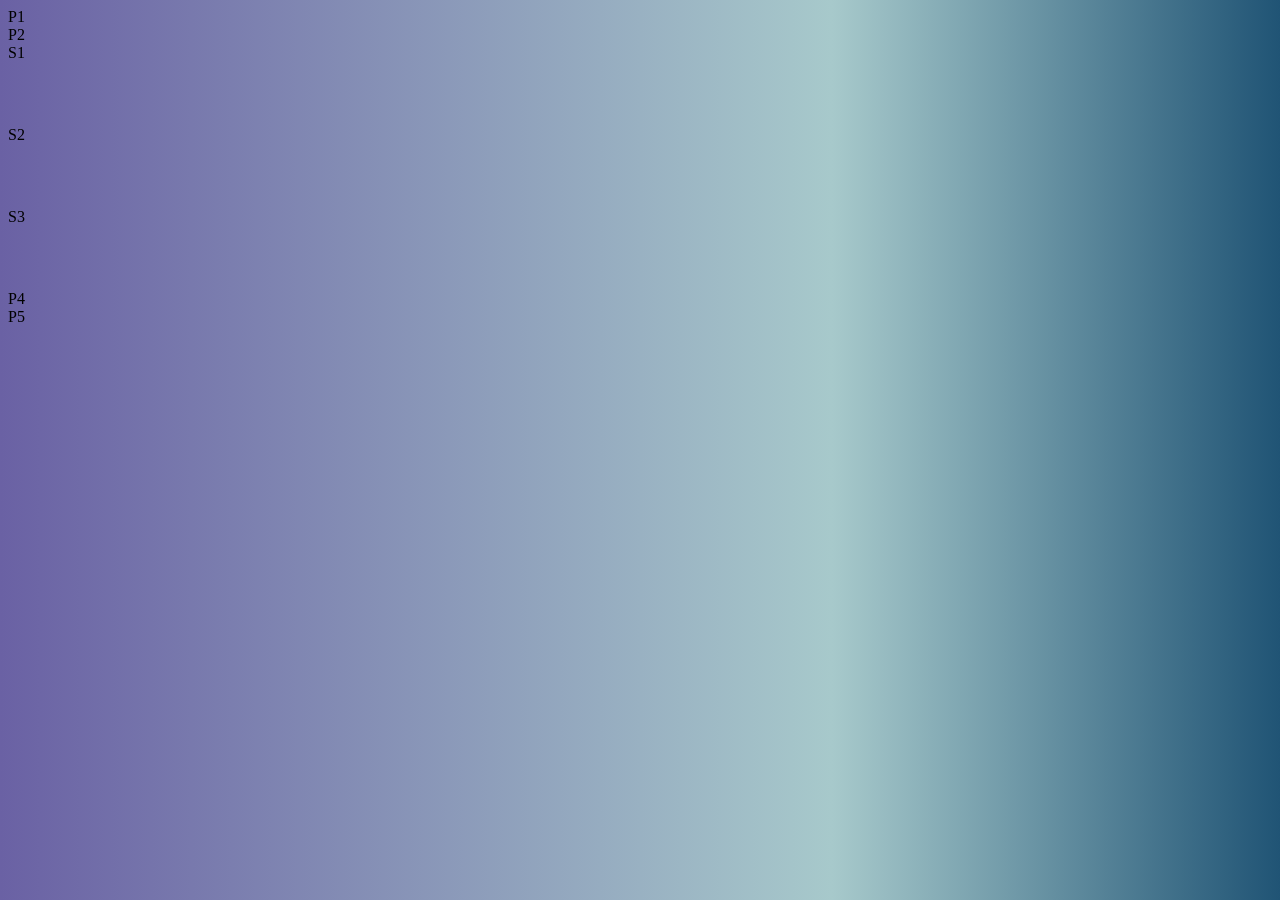
==== vjezba03Zadaca/index.html @ ac4ddae1 "Initial commit" ====
<!DOCTYPE html>
<html lang="en">
<head>
    <meta charset="UTF-8">
    <meta name="viewport" content="width=device-width, initial-scale=1.0">
    <link rel="stylesheet" href="style.css">
    <title>Layout p elementi</title>
</head>
<body>

    <header class="p1">P1</header>

    <aside class="p2">P2</aside>

    <article class="p3">

        <section class="s1">S1</section>

        <section class="s2">S2</section>

        <section class="s3">S3</section>

    </article>

    <aside class="p4">P4</aside>

    <footer class="p5">P5</footer>

</body>
</html>
---- vjezba03Zadaca/style.css ----
body{
    background: #6A61A4;
background: -moz-linear-gradient(left, #6A61A4 0%, #A7C9CB 65%, #205475 100%);
background: -webkit-linear-gradient(left, #6A61A4 0%, #A7C9CB 65%, #205475 100%);
background: linear-gradient(to right, #6A61A4 0%, #A7C9CB 65%, #205475 100%);
}

section{
    display: grid;
    grid-template-areas: 
    ". a a b "   /*tocka je nista tj prazno) */
    "c d d b " /*a u area nije a u klasi*/
    "e e e b ";
    row-gap: 2rem; /*prored*/
    column-gap: 2rem; /*prored*/ /*repeat vertical*/


}
.a{grid-area: a;}  /*naredba koje slovo ide u koje mjesto*/
.b{grid-area: b;}
.c{grid-area: c;}
.d{grid-area: d;}
.e{grid-area: e;}

div{
    background-color: #c2b5a4;
    border-radius: 2rem;
    font-size: 4rem;
    padding: 2rem;
    border: 4px double  rgb(31, 25, 10); /*okvir oko kolumne*/ 

}  /*flexbox ,floatanje,react,*/
a{color: bisque;
font-family: 'Courier New', Courier, monospace;
}
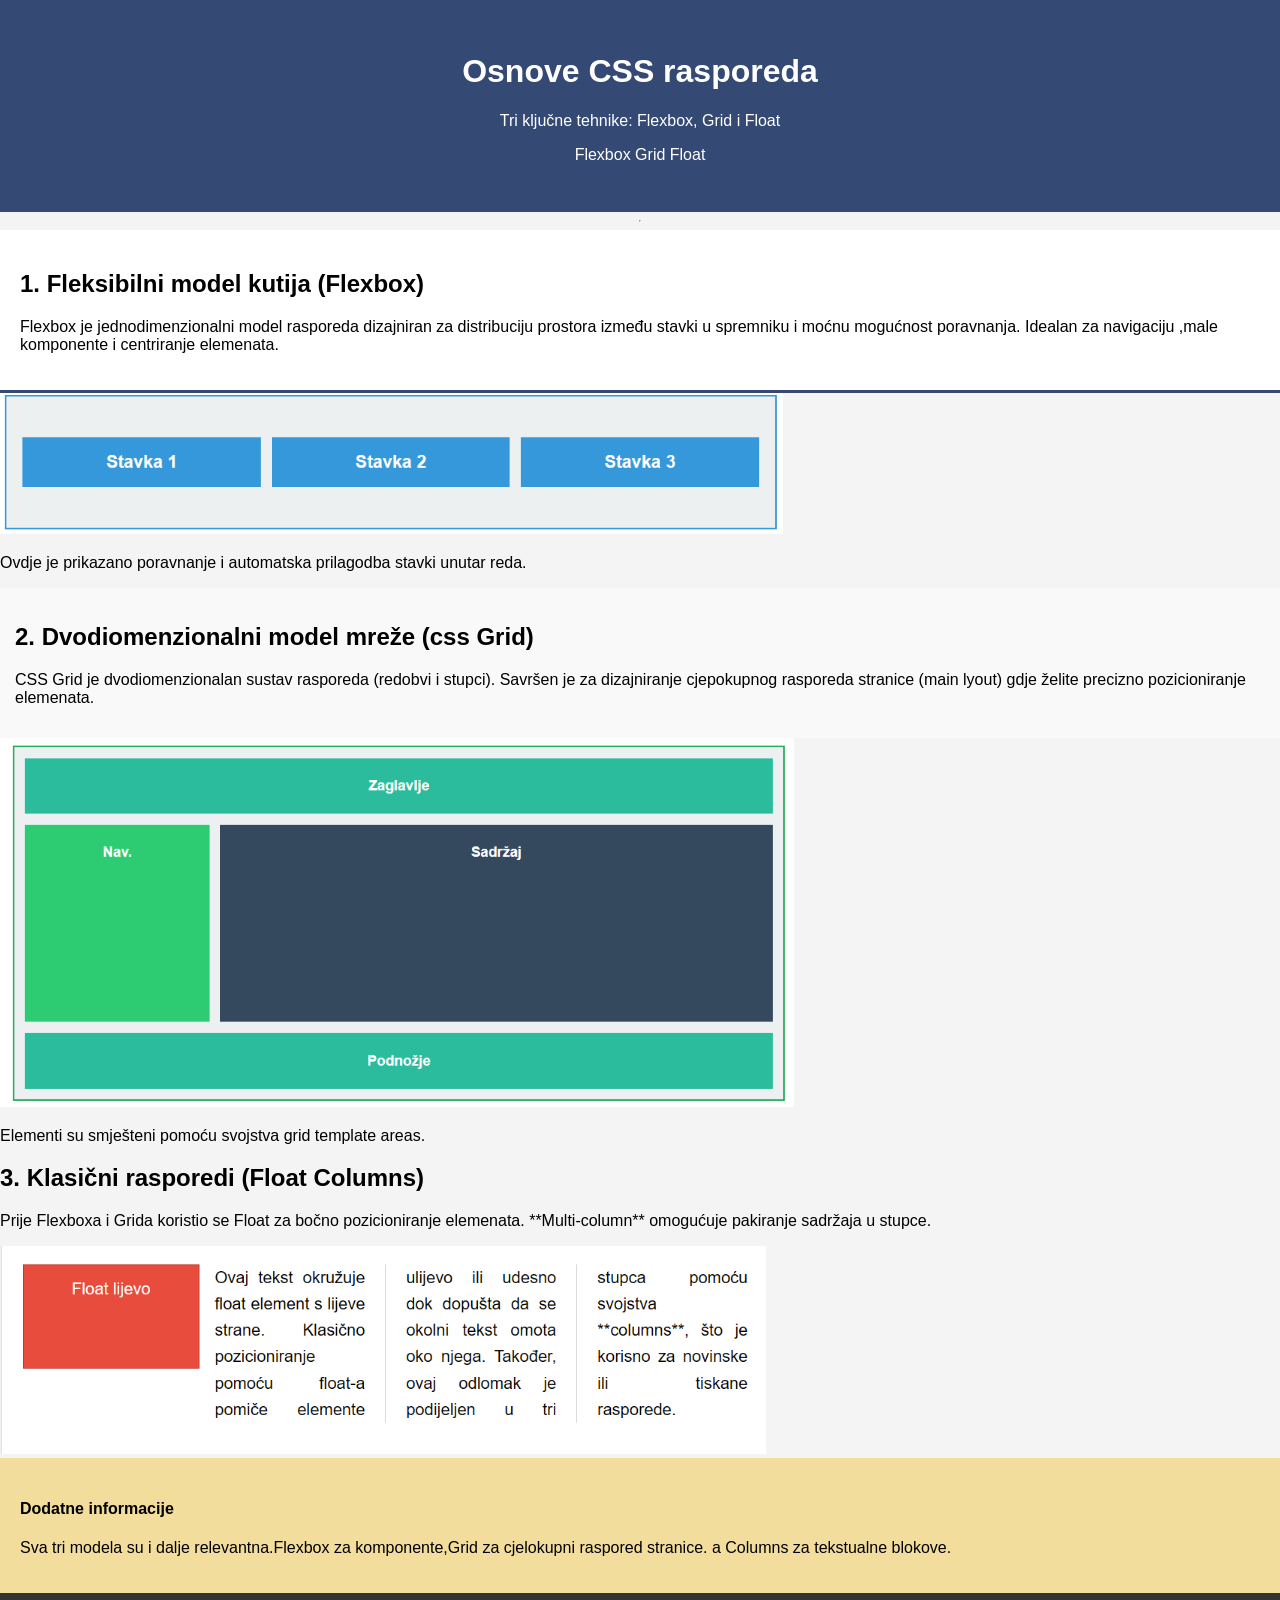
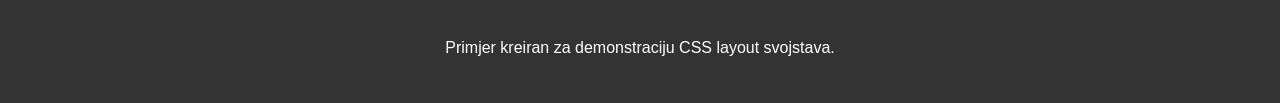
==== commit 4bddfa21: "DZ1-2-3 ZAJEDNO" ====
--- a/vjezba03Zadaca/index.html
+++ b/vjezba03Zadaca/index.html
@@ -1,30 +1,84 @@
 <!DOCTYPE html>
-<html lang="en">
+<html lang="hr">
 <head>
     <meta charset="UTF-8">
     <meta name="viewport" content="width=device-width, initial-scale=1.0">
+    <title>css raspored</title>
     <link rel="stylesheet" href="style.css">
-    <title>Layout p elementi</title>
 </head>
 <body>
 
-    <header class="p1">P1</header>
+    <header>
+        <div class="header-decoration"></div> <hgroup>
+            <h1>Osnove CSS rasporeda</h1>
+            <p>Tri ključne tehnike: Flexbox, Grid i Float</p>
+            <p1>Flexbox Grid Float</p1>
+        </hgroup>
+    </header>
+  <article>
+           
+            <div class="clear-fix"></div>
+        </article>
 
-    <aside class="p2">P2</aside>
+    <main>
+        <nav>
+            <hr>
 
-    <article class="p3">
+        <section id="intro">
+            <h2>1. Fleksibilni model kutija (Flexbox)</h2>
+            <p>Flexbox je jednodimenzionalni model rasporeda dizajniran 
+                za distribuciju prostora između stavki u spremniku i moćnu mogućnost poravnanja.
+                Idealan za navigaciju ,male komponente i centriranje elemenata.
+               
+        </nav>
 
-        <section class="s1">S1</section>
+        
+        
+        <article>
+                
+                <div class="highlight-box">
+             <img src="img.png" alt="snipp stavki">
+              <p>
+                    Ovdje je prikazano poravnanje i automatska prilagodba stavki unutar reda.
+                </p>
+            
+            <div class="clear-fix"></div>
+        </article>
+       <aside>
+        <section id="intro">
+            <h2>2. Dvodiomenzionalni model mreže (css Grid)</h2>
+            <p>CSS Grid je dvodiomenzionalan sustav rasporeda (redobvi i stupci). 
+                Savršen je za dizajniranje cjepokupnog rasporeda stranice (main lyout)
+                 gdje želite precizno pozicioniranje elemenata.
+       </aside>
 
-        <section class="s2">S2</section>
+    <img src="layout.png" alt="snipp layouta">
+    <p>
+        Elementi su smješteni pomoću svojstva grid template areas.
+    </p>
+    <section>
+         <h2>3. Klasični rasporedi (Float Columns)</h2>
+            <p>Prije Flexboxa i Grida koristio se Float za bočno pozicioniranje elemenata. **Multi-column**
+                omogućuje pakiranje sadržaja u stupce.
+             
+    
+    </section>
+     <img src="float.png" alt="snipp float kolumne">  
 
-        <section class="s3">S3</section>
+        <div id="ads">
+            <div class="ad-banner">
+                <h4>Dodatne informacije</h4>
+                <p>Sva tri modela su i dalje relevantna.Flexbox za komponente,Grid za cjelokupni raspored stranice.
+                    a Columns za tekstualne blokove.</p>
+            </div>
+        </div>
 
-    </article>
+    </main>
 
-    <aside class="p4">P4</aside>
-
-    <footer class="p5">P5</footer>
+    <footer>
+       
+        <p>Primjer kreiran za demonstraciju CSS layout svojstava.</p>
+    </footer>
 
 </body>
-</html>
+</html>
--- a/vjezba03Zadaca/style.css
+++ b/vjezba03Zadaca/style.css
@@ -1,35 +1,210 @@
-body{
-    background: #6A61A4;
-background: -moz-linear-gradient(left, #6A61A4 0%, #A7C9CB 65%, #205475 100%);
-background: -webkit-linear-gradient(left, #6A61A4 0%, #A7C9CB 65%, #205475 100%);
-background: linear-gradient(to right, #6A61A4 0%, #A7C9CB 65%, #205475 100%);
-}
-
-section{
+:root {
+    --osijek-blue: #344a74;
+    --osijek-white: #FFFFFF;
+    --text-dark: #333;
+    --gap-std: 20px;
+}
+
+body {
+    margin: 0;
+    font-family: 'Segoe UI', Tahoma, Geneva, Verdana, sans-serif;
+    background-color: #f4f4f4;
+    overflow-x: hidden; 
+    overflow-y: scroll;
+    overflow-anchor: none;
+    align-content: center;
+}
+
+header {
+    background-color: var(--osijek-blue);
+    color: var(--osijek-white);
+    padding: 2.0rem;
+    position: left; 
+    z-index: 10;
+}
+
+.header-decoration {
+    position: absolute;
+    background-color: rgba(66, 59, 59, 0.1);
+    inset: 5px;
+    inset-block: 10px; 
+    inset-block-start: 5px;
+    inset-block-end: 5px;
+    inset-inline: 20px;
+    inset-inline-start: 10px;
+    inset-inline-end: auto;
+    pointer-events: none;
+    text-decoration: color(orange);
+}
+
+hgroup {
+    text-align: center;
+    margin-bottom: 1rem;
+}
+
+nav {
+    display: flex;
+    flex-flow: row wrap;
+    justify-content: space-between;
+    align-items:left;
+    --osijek-blue: #344a74;
+   
+    padding: 2,0rem 2rem;
+}
+
+
+nav {
+    flex-grow: 1;
+    flex-shrink: 0;
+    flex-basis: auto;
+
+search {
+    display: flex;
+    align-self: center;
+}
+
+main {
+    max-width: 1200px;
+    margin: 20px auto;
+    min-height: 80vh;
+
     display: grid;
-    grid-template-areas: 
-    ". a a b "   /*tocka je nista tj prazno) */
-    "c d d b " /*a u area nije a u klasi*/
-    "e e e b ";
-    row-gap: 2rem; /*prored*/
-    column-gap: 2rem; /*prored*/ /*repeat vertical*/
-
-
-}
-.a{grid-area: a;}  /*naredba koje slovo ide u koje mjesto*/
-.b{grid-area: b;}
-.c{grid-area: c;}
-.d{grid-area: d;}
-.e{grid-area: e;}
-
-div{
-    background-color: #c2b5a4;
-    border-radius: 2rem;
-    font-size: 4rem;
-    padding: 2rem;
-    border: 4px double  rgb(31, 25, 10); /*okvir oko kolumne*/ 
-
-}  /*flexbox ,floatanje,react,*/
-a{color: bisque;
-font-family: 'Courier New', Courier, monospace;
-}
+    grid-template-columns: 200px 1fr 250px;
+    grid-template-rows: auto auto 1fr;
+    
+  
+    gap: 20px;
+    column-gap: 30px;
+    row-gap: 20px;
+
+    align-content: start;
+    justify-content: center;
+    place-content: start center;
+}
+
+#intro {
+    grid-area: intro;
+    background: white;
+    padding: 20px;
+    border-bottom: 3px solid var(--osijek-blue);
+    
+    justify-self: stretch;
+    align-self: start;
+    place-self: start stretch;
+}
+
+article {
+    grid-area: content;
+    background: white;
+    padding: 25px;
+    
+    overflow-block: visible;
+    overflow-inline: hidden;
+    overflow-wrap: break-word;
+}
+
+.article-text {
+    columns: 200px 2;
+    column-count: 2;
+    column-width: 200px;
+    column-gap: 40px;
+    column-rule: 2px solid #ccc;
+    column-rule-color: var(--osijek-blue);
+    column-rule-style: dotted;
+    column-rule-width: 1px;
+    column-fill: balance;
+    
+    orphans: 3;
+    widows: 3;
+    
+    text-align: justify;
+}
+
+.highlight-box {
+    break-inside: avoid;
+    break-after: always;
+    break-before: auto;
+    background: #eef;
+    padding: 10px;
+    margin-bottom: 10px;
+}
+
+}
+
+.clear-fix {
+    clear: both;
+}
+
+h2 span {
+    column-span: all;
+    display: block;
+    border-bottom: 1px solid #333;
+    margin-bottom: 10px;
+}
+
+aside {
+    grid-area: sidebar;
+    background: #f9f9f9;
+    padding: 15px;
+
+    display: grid;
+    grid-auto-flow: row;
+    grid-auto-rows: minmax(50px, auto);
+    grid-auto-columns: 100%;
+    
+    justify-items: center;
+    align-items: center;
+    place-items: center;
+}
+
+.program-item {
+    border: 1px solid #ccc;
+    padding: 10px;
+    width: 100%;
+    text-align: center;
+    overflow: hidden;
+    overflow-clip-margin: 10px; 
+}
+
+#ads {
+    grid-area: ads;
+    grid-column-start: 3;
+    grid-column-end: 4;
+    grid-row-start: 2;
+    grid-row-end: 3;
+    
+    grid-column: 3 / 4;
+    grid-row: 2 / 3;
+}
+
+.ad-banner {
+    background-color: #f3dd9d;
+    padding: 20px;
+    position: sticky;
+    top: 20px; 
+    left: 0;
+    right: 0;
+    bottom: auto;
+}
+
+footer {
+    grid-area: footer;
+    background: #333;
+    color: #fff;
+    padding: 30px;
+    text-align: center;
+    
+    page: footerPage;
+}
+
+@page {
+    size: A4;
+    margin: 2cm;
+}
+
+@page footerPage {
+    margin-top: 5cm;
+}
+.grid-template-areas{
+    font-family: Impact, Haettenschweiler, 'Arial Narrow Bold', sans-serif;
+} 
